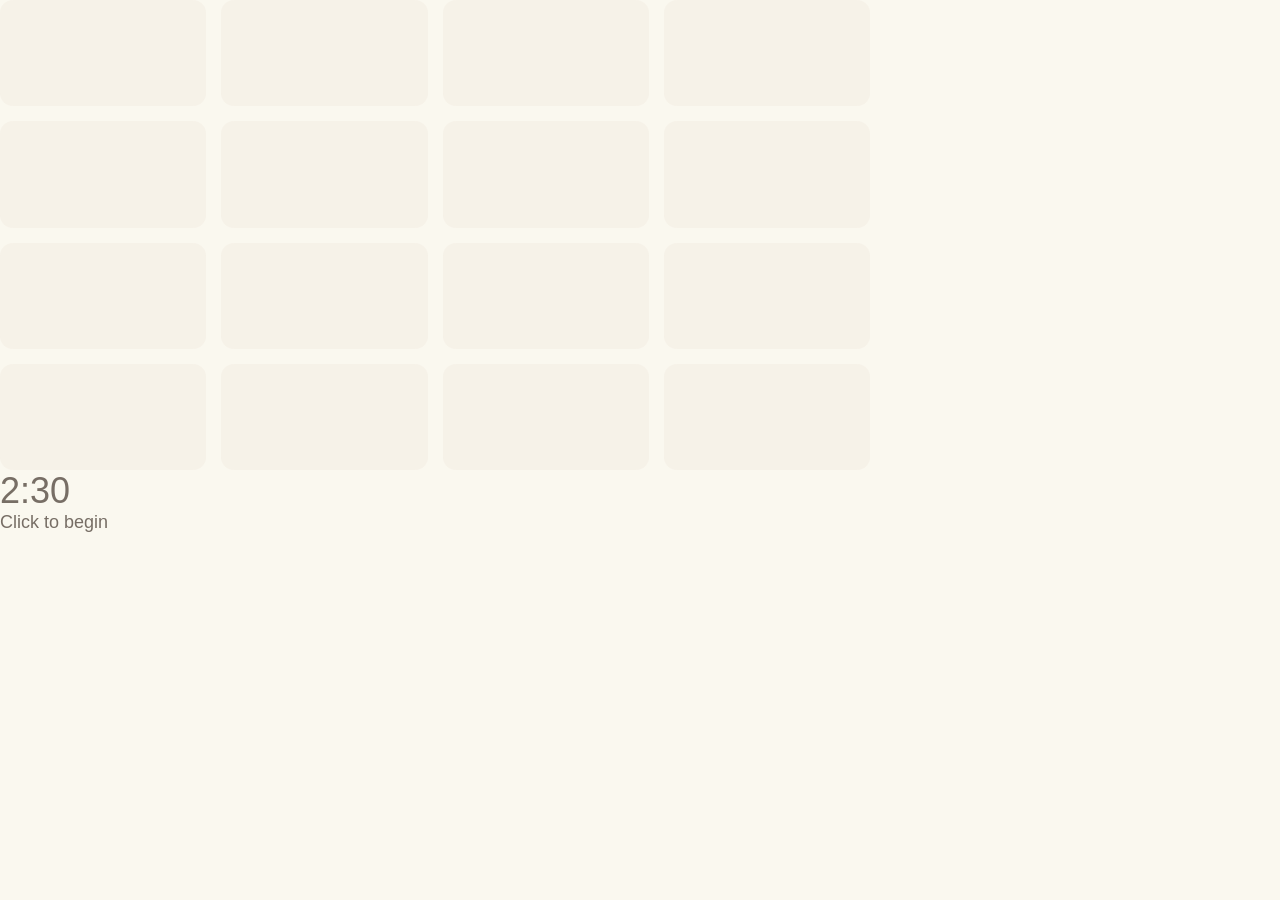
==== index.html @ f321babc "Timer etc." ====
<body>
<link rel="stylesheet" type="text/css" href="oc.css">


<div class="grid-container">
<div class="grid-row">
	<div class="grid-cell"></div>
	<div class="grid-cell"></div>
	<div class="grid-cell"></div>
	<div class="grid-cell"></div>
	<div class="ans-cell"></div>
</div>

<div class="grid-row">
	<div class="grid-cell"></div>
	<div class="grid-cell"></div>
	<div class="grid-cell"></div>
	<div class="grid-cell"></div>
	<div class="ans-cell"></div>
</div>


<div class="grid-row">
	<div class="grid-cell"></div>
	<div class="grid-cell"></div>
	<div class="grid-cell"></div>
	<div class="grid-cell"></div>
	<div class="ans-cell"></div>
</div>


<div class="grid-row">
	<div class="grid-cell"></div>
	<div class="grid-cell"></div>
	<div class="grid-cell"></div>
	<div class="grid-cell"></div>
	<div class="ans-cell"></div>
</div>
</div>
<div class="timer" id="time">
	2:30
</div>

<div class="lives" id="lives">
</div>



<div class="tile-container" id="container" onclick="update()">

</div>

<script src="manage.js"></script>

</body>
---- oc.css ----
html, body {
margin: 0;
padding: 0;
background: #faf8ef;
color: #776e65;
font-family: "Clear Sans", "Helvetica Neue", Arial, sans-serif;
font-size: 18px; }



.grid-container {
  z-index: 1;
backgroud: rgba(238,228,218,0.5); }

.grid-row {
  margin-bottom: 15px; }
  .grid-row:last-child {
    margin-bottom: 0; }
  .grid-row:after {
    content: "";
    display: block;
    clear: both; }

.grid-cell {
  width: 206.25px;
  height: 106.25px;
  margin-right: 15px;
  -webkit-transition: transform 100ms ease-in-out;
  transition: transform 100ms ease-in-out;
  float: left;
  border-radius: 13px;
  background: rgba(238, 228, 218, 0.35); }

.grid-cell:last-child {
    margin-right: 0; }

.tile {
  width: 207px;
  height: 107px;
  -webkit-transition: transform 500ms ease-in-out;
  transition: transform 500ms ease-in-out;
  line-height: 107px;
  background: rgba(238,100,100,0.5);
  text-align: center;
  border-radius: 15px;
  }

.redden{
  -webkit-transition: background-color 0.2s ease;
  transition: background-color 0.2s ease;
  background-color: rgba(238,100,100,0.8);
  }

.unredden{
  -webkit-transition: background-color 0.2s ease;
  transition: background-color 0.2s ease;
  background-color: rgba(238,100,100,0.5);
  }
 
.bluen{
  -webkit-transition: background-color 0.2s ease;
  transition: background-color 0.2s ease;
  background-color: rgba(100,100,238,0.8);
}
.bluen0{
  -webkit-transition: background-color 0.2s ease;
  transition: background-color 0.2s ease;
  background-color: rgba(100,100,238,0.8);
}
.bluen1{
  -webkit-transition: background-color 0.2s ease;
  transition: background-color 0.2s ease;
  background-color: rgba(80,80,243,0.8);
}

.bluen2{
  -webkit-transition: background-color 0.2s ease;
  transition: background-color 0.2s ease;
  background-color: rgba(60,60,248,0.8);
}
.bluen3{
  -webkit-transition: background-color 0.2s ease;
  transition: background-color 0.2s ease;
  background-color: rgba(40,40,253,0.8);
}
.t01{
	transition: transform 0.2s ease;
	-webkit-transform: translate(221px,0px);
	transform: translate(221px,0px);
}
.t02{
	transition: transform 0.2s ease;
	-webkit-transform: translate(442px,0px);
	transform: translate(442px,0px);
}
.t03{
	transition: transform 0.2s ease;
	-webkit-transform: translate(663px,0px);
	transform: translate(663px,0px);
}
.t04{
	transition: transform 0.2s ease;
	-webkit-transform: translate(784px,0px);
	transform: translate(784px,0px);
}
.t10{
	transition: transform 0.2s ease;
	-webkit-transform: translate(0px,121px);
	transform: translate(0px,121px);
}
.t20{
	transition: transform 0.2s ease;
	-webkit-transform: translate(0px,242px);
	transform: translate(0px,242px);
}

.t30{
	transition: transform 0.2s ease;
	-webkit-transform: translate(0px,363px);
	transform: translate(0px,363px);
}

.t40{
	transition: transform 0.2s ease;
	-webkit-transform: translate(0px,484px);
	transform: translate(0px,484px);
}
.t11{
	transition: transform 0.2s ease;
	-webkit-transform: translate(221px,121px);
	transform: translate(221px,121px);
}
.t12{
	transition: transform 0.2s ease;
	-webkit-transform: translate(442px,121px);
	transform: translate(442px,121px);
}
.t13{
	transition: transform 0.2s ease;
	-webkit-transform: translate(663px,121px);
	transform: translate(663px,121px);
}
.t14{
	transition: transform 0.2s ease;
	-webkit-transform: translate(884px,121px);
	transform: translate(884px,121px);
}
.t21{
	transition: transform 0.2s ease;
	-webkit-transform: translate(221px,242px);
	transform: translate(221px,242px);
}
.t22{
	transition: transform 0.2s ease;
	-webkit-transform: translate(442px,242px);
	transform: translate(442px,242px);
}
.t23{
	transition: transform 0.2s ease;
	-webkit-transform: translate(663px,242px);
	transform: translate(663px,242px);
}
.t24{
	transition: transform 0.2s ease;
	-webkit-transform: translate(884px,242px);
	transform: translate(884px,242px);
}
.t31{
	transition: transform 0.2s ease;
	-webkit-transform: translate(221px,363px);
	transform: translate(221px,363px);
}
.t32{
	transition: transform 0.2s ease;
	-webkit-transform: translate(442px,363px);
	transform: translate(442px,363px);
}
.t33{
	transition: transform 0.2s ease;
	-webkit-transform: translate(663px,363px);
	transform: translate(663px,363px);
}
.t34{
	transition: transform 0.2s ease;
	-webkit-transform: translate(884px,363px);
	transform: translate(884px,363px);
}
.t41{
	transition: transform 0.2s ease;
	-webkit-transform: translate(221px,484px);
	transform: translate(221px,484px);
}
.t42{
	transition: transform 0.2s ease;
	-webkit-transform: translate(442px,484px);
	transform: translate(442px,484px);
}
.t43{
	transition: transform 0.2s ease;
	-webkit-transform: translate(663px,484px);
	transform: translate(663px,484px);
}
.t44{
	transition: transform 0.2s ease;
	-webkit-transform: translate(884px,484px);
	transform: translate(884px,484px);
}
.timer{
	font-size: 36px;
}
.lives{
	font-size: 36px;
}

.ans-cell{
  width: 206.25px;
  height: 77.25px;
  text-decoration: underline;
  text-align: center;
  position: absolute;
}
.ab0{
	transition: transform 0.2s ease;
	-webkit-transform: translate(884px,15px);
	transform: translate(884px,15px);
}
.ab1{
	transition: transform 0.2s ease;
	-webkit-trasform: translate(884px,136px);
	transform: translate(884px,136px);
}
.ab2{
	transition: transform 0.2s ease;
	-webkit-transform: translate(884px,257px);
	transform: translate(884px,257px);
}
.ab3{
	transition: transform 0.2s ease;
	-webkit-transform: translate(884px,378px);
	transform: translate(884px,378px);
}
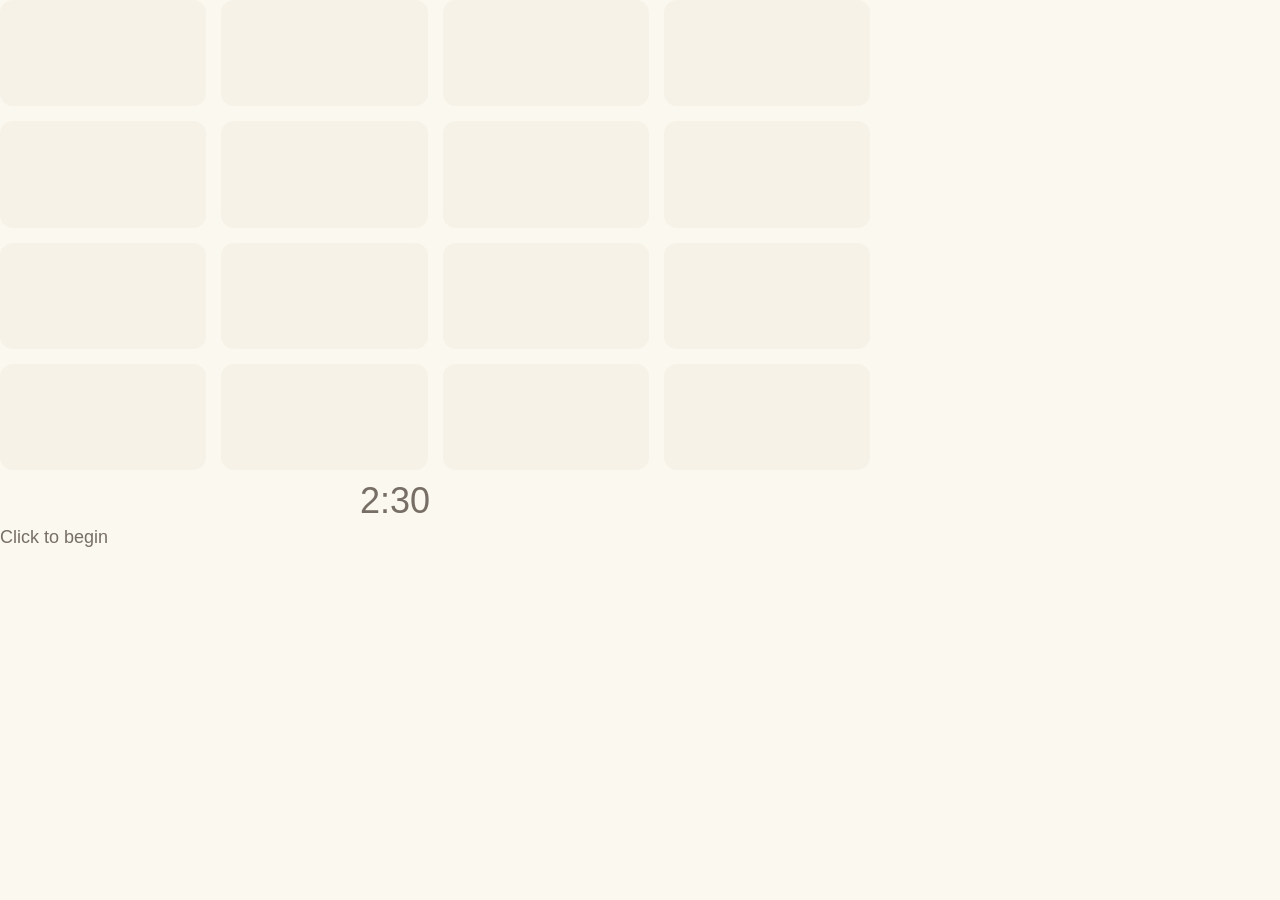
==== commit b50bd53d: "Identifies correct links and cheat button" ====
--- a/index.html
+++ b/index.html
@@ -44,11 +44,14 @@
 <div class="lives" id="lives">
 </div>
 
+<div class="points" id="points">
+</div>
 
 
 <div class="tile-container" id="container" onclick="update()">
 
 </div>
+<div id="giveup"></div>
 
 <script src="manage.js"></script>
 
--- a/oc.css
+++ b/oc.css
@@ -25,8 +25,8 @@
   width: 206.25px;
   height: 106.25px;
   margin-right: 15px;
-  -webkit-transition: transform 100ms ease-in-out;
-  transition: transform 100ms ease-in-out;
+  -webkit-transition: transform 500ms ease-in-out;
+  transition: transform 500ms ease-in-out;
   float: left;
   border-radius: 13px;
   background: rgba(238, 228, 218, 0.35); }
@@ -206,6 +206,27 @@
 	transform: translate(884px,484px);
 }
 .timer{
+        border-radius: 13px;
+	font-size: 36px;
+	-webkit-transform: translate(360px,10px);
+	transform: translate(360,10px);
+        width: 156.25px;
+        height: 57.25px;
+}
+.giveup{
+	position: absolute;
+	font-size: 36px;
+        border-radius: 13px;
+	-webkit-transition: background-color 0.2s ease;
+	transition: background-color 0.2s ease;
+	background-color: rgba(238,200,150,0.8);
+        text-align: center;
+        width: 156.25px;
+        height: 57.25px;
+	-webkit-transform: translate(884px,-100px);
+	transform: translate(884px,-100px);
+}
+.points{
 	font-size: 36px;
 }
 .lives{
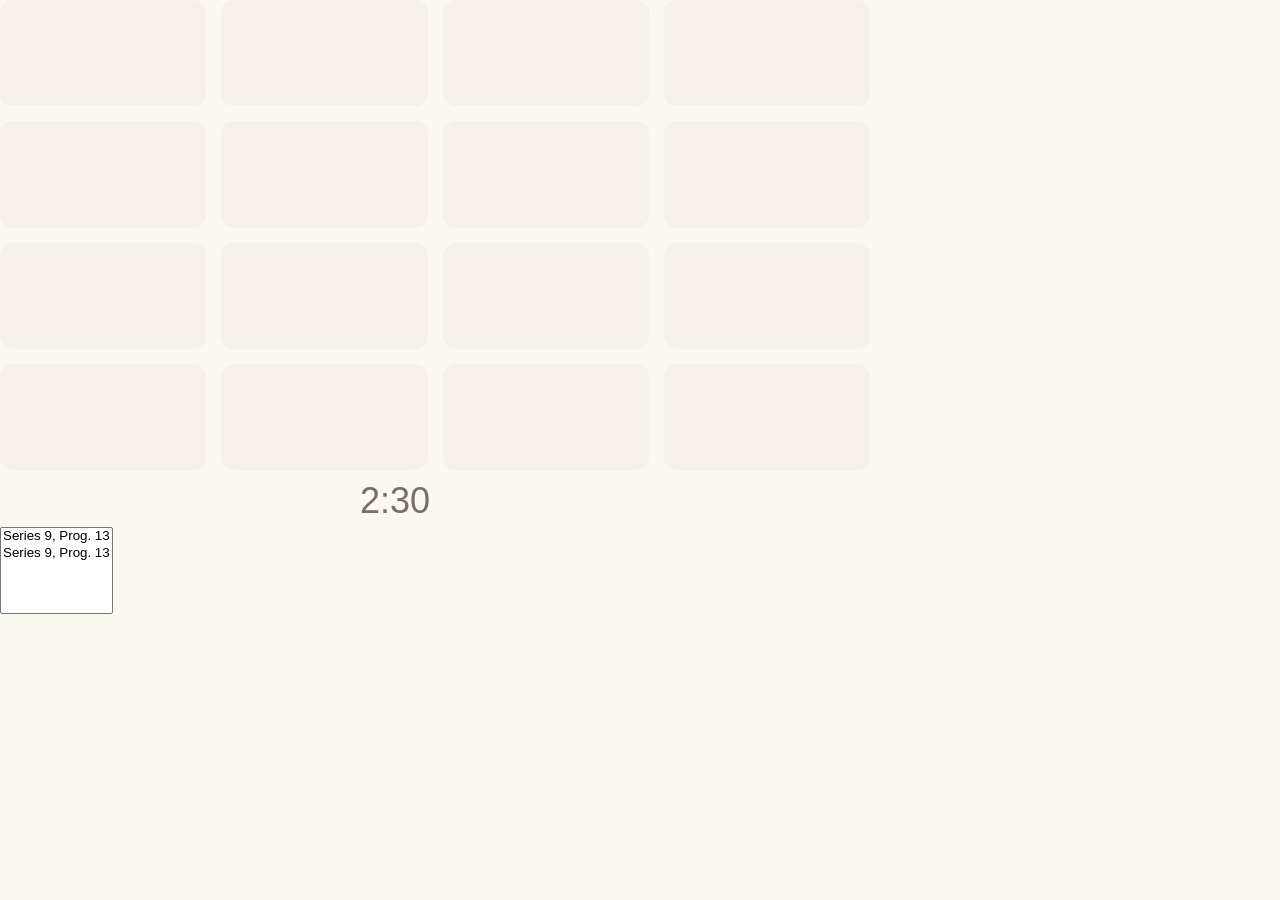
==== commit 1e06e163: "Game selector" ====
--- a/index.html
+++ b/index.html
@@ -8,8 +8,7 @@
 	<div class="grid-cell"></div>
 	<div class="grid-cell"></div>
 	<div class="grid-cell"></div>
-	<div class="ans-cell"></div>
-</div>
+	<div class="ans-cell"></div> </div>
 
 <div class="grid-row">
 	<div class="grid-cell"></div>
@@ -53,6 +52,9 @@
 </div>
 <div id="giveup"></div>
 
+<select id="gameList" size=5></select>
+
 <script src="manage.js"></script>
 
+
 </body>
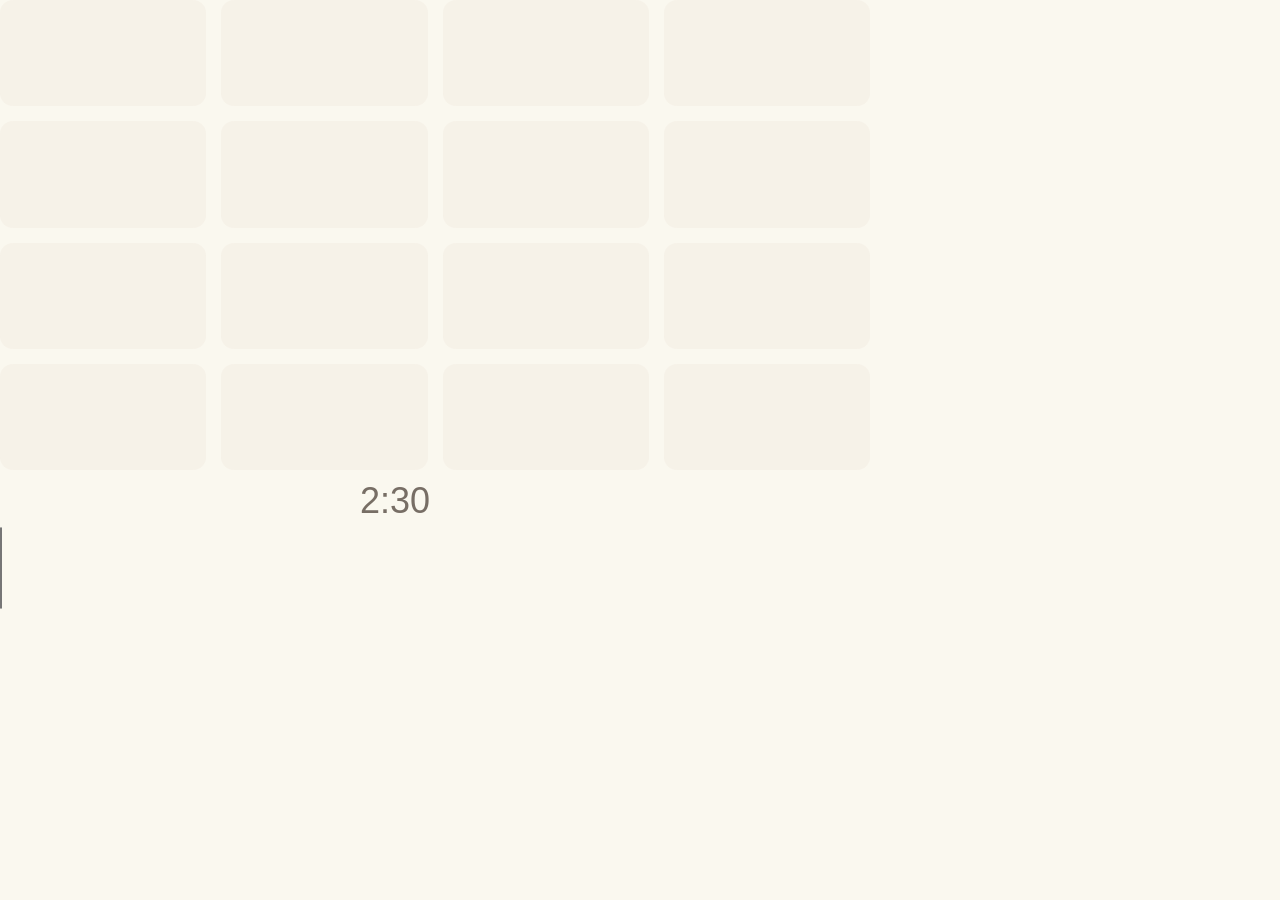
==== commit 3a2c37e1: "Selector implemented somewhat" ====
--- a/index.html
+++ b/index.html
@@ -52,7 +52,7 @@
 </div>
 <div id="giveup"></div>
 
-<select id="gameList" size=5></select>
+<select id="gameList" class="selector" size=5></select>
 
 <script src="manage.js"></script>
 
--- a/oc.css
+++ b/oc.css
@@ -260,3 +260,9 @@
 	-webkit-transform: translate(884px,378px);
 	transform: translate(884px,378px);
 }
+
+
+
+.selector{
+	position: absolute;
+}
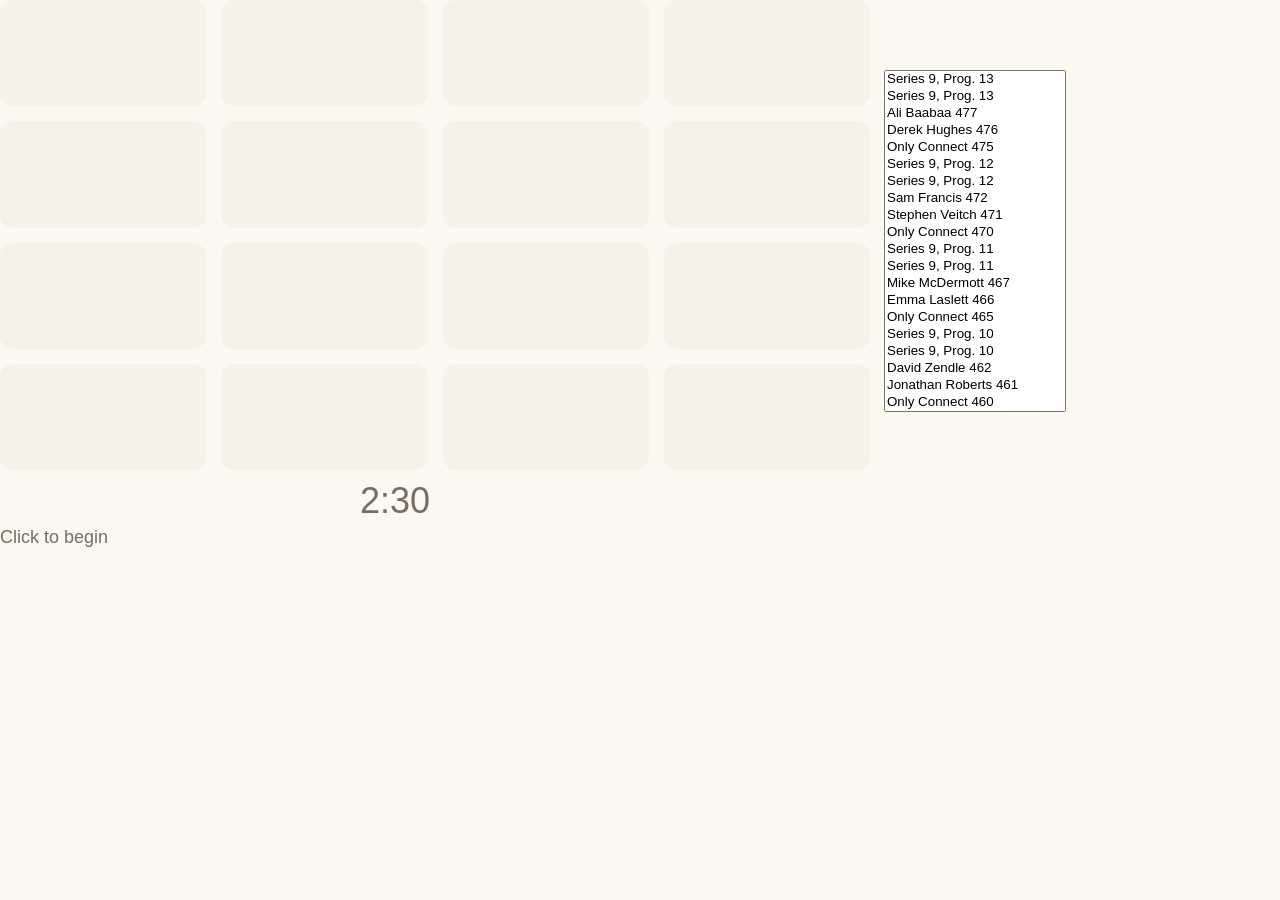
==== commit 90c8c12d: "Working data set" ====
--- a/index.html
+++ b/index.html
@@ -52,7 +52,7 @@
 </div>
 <div id="giveup"></div>
 
-<select id="gameList" class="selector" size=5></select>
+<select id="gameList" class="selector" size=20></select>
 
 <script src="manage.js"></script>
 
--- a/oc.css
+++ b/oc.css
@@ -265,4 +265,7 @@
 
 .selector{
 	position: absolute;
-}
+	transition: transform 0.2s ease;
+	-webkit-transform: translate(884px-478px);
+	transform: translate(884px,-478px);
+}
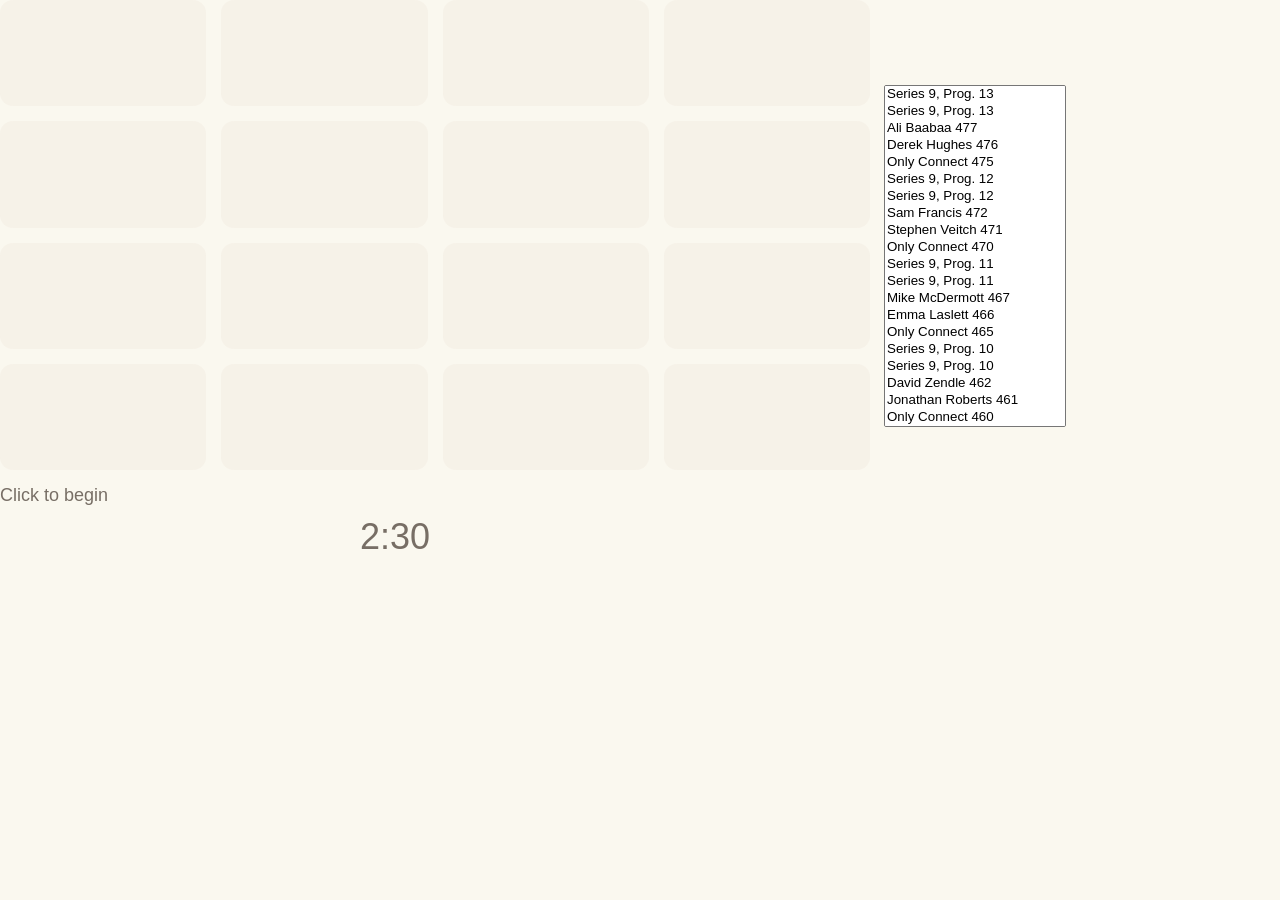
==== commit db6f1d2d: "Restyled" ====
--- a/index.html
+++ b/index.html
@@ -35,6 +35,11 @@
 	<div class="grid-cell"></div>
 	<div class="ans-cell"></div>
 </div>
+
+<div class="tile-container" id="container" onclick="update()">
+
+</div>
+
 </div>
 <div class="timer" id="time">
 	2:30
@@ -47,9 +52,6 @@
 </div>
 
 
-<div class="tile-container" id="container" onclick="update()">
-
-</div>
 <div id="giveup"></div>
 
 <select id="gameList" class="selector" size=20></select>
--- a/oc.css
+++ b/oc.css
@@ -10,6 +10,7 @@
 
 .grid-container {
   z-index: 1;
+  position: relative;
 backgroud: rgba(238,228,218,0.5); }
 
 .grid-row {
@@ -261,10 +262,9 @@
 	transform: translate(884px,378px);
 }
 
-
-
 .selector{
 	position: absolute;
+	-webkit-transition: transform 0.2s ease;
 	transition: transform 0.2s ease;
 	-webkit-transform: translate(884px-478px);
 	transform: translate(884px,-478px);
